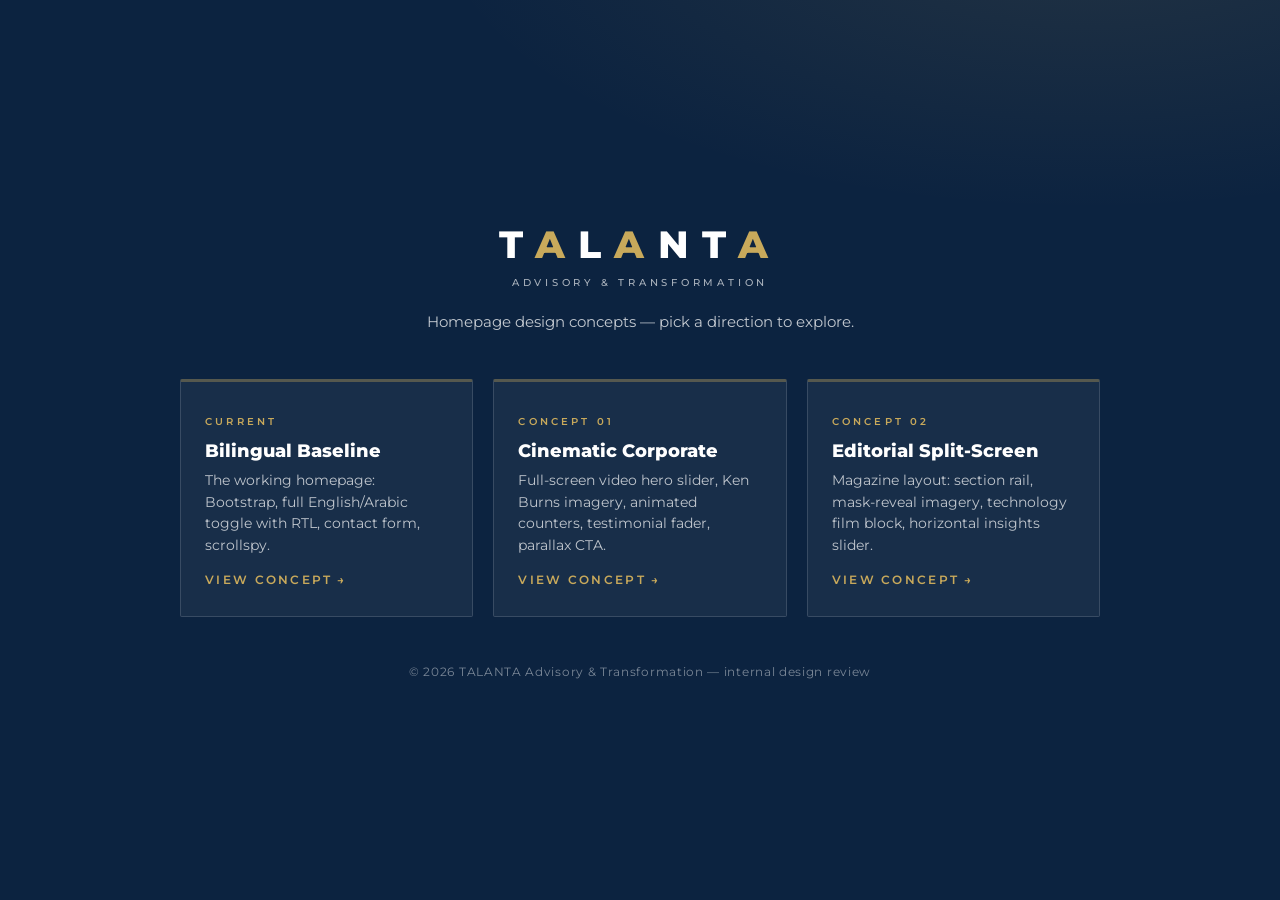
==== index.html @ 1a3facac "TALANTA homepage concepts: bilingual baseline, cinematic, editorial + landing page Co-Authored-By: C" ====
<!DOCTYPE html>
<html lang="en" dir="ltr">
<head>
<meta charset="UTF-8">
<meta name="viewport" content="width=device-width, initial-scale=1.0">
<title>TALANTA — Homepage Concepts</title>
<meta name="description" content="TALANTA Advisory & Transformation — homepage design concepts for review.">
<link rel="icon" href="favicon.svg" type="image/svg+xml">
<link rel="preconnect" href="https://fonts.googleapis.com">
<link rel="preconnect" href="https://fonts.gstatic.com" crossorigin>
<link href="https://fonts.googleapis.com/css2?family=Montserrat:wght@400;500;600;800&display=swap" rel="stylesheet">
<style>
/* self-contained switcher — no framework needed */
:root{
  --navy:#0C2340; --navy-deep:#081729; --gold:#C8A95B; --gold-dim:rgba(200,169,91,.35);
}
*{ margin:0; padding:0; box-sizing:border-box; }
body{
  min-height:100svh; display:flex; flex-direction:column; align-items:center; justify-content:center;
  gap:3rem; padding:2rem 1.25rem;
  font-family:'Montserrat',-apple-system,sans-serif;
  background:radial-gradient(1100px 500px at 85% -10%, rgba(200,169,91,.12), transparent 60%), var(--navy);
  color:#fff; -webkit-font-smoothing:antialiased;
}
:focus-visible{ outline:2px solid var(--gold); outline-offset:3px; }
header{ text-align:center; }
.brand{ font-weight:800; font-size:clamp(1.6rem,5vw,2.4rem); letter-spacing:.34em; }
.brand .a{ color:var(--gold); }
.brand-sub{ display:block; margin-top:.5rem; font-size:.62rem; font-weight:500; letter-spacing:.38em; text-transform:uppercase; color:rgba(255,255,255,.65); }
.lede{ margin-top:1.5rem; font-size:.95rem; color:rgba(255,255,255,.75); max-width:44ch; }
.concepts{ display:grid; grid-template-columns:repeat(auto-fit, minmax(240px, 1fr)); gap:1.25rem; width:min(920px,100%); }
.concept{
  display:block; padding:1.75rem 1.5rem; text-decoration:none; color:#fff;
  background:rgba(255,255,255,.05); border:1px solid rgba(255,255,255,.14); border-top:3px solid var(--gold-dim);
  border-radius:2px; transition:border-color .25s ease, background .25s ease;
}
.concept:hover{ border-color:var(--gold); background:rgba(255,255,255,.08); }
.concept .num{ font-size:.62rem; font-weight:600; letter-spacing:.32em; text-transform:uppercase; color:var(--gold); }
.concept h2{ font-size:1.15rem; font-weight:800; margin:.6rem 0 .5rem; }
.concept p{ font-size:.85rem; line-height:1.6; color:rgba(255,255,255,.72); }
.concept .go{ display:inline-block; margin-top:1rem; font-size:.72rem; font-weight:600; letter-spacing:.2em; text-transform:uppercase; color:var(--gold); }
.concept .go::after{ content:"→"; margin-left:.4em; display:inline-block; transition:transform .3s; }
.concept:hover .go::after{ transform:translateX(5px); }
footer{ font-size:.72rem; color:rgba(255,255,255,.45); letter-spacing:.06em; text-align:center; }
</style>
</head>
<body>

<header>
  <div class="brand">T<span class="a">A</span>L<span class="a">A</span>NT<span class="a">A</span></div>
  <span class="brand-sub">Advisory &amp; Transformation</span>
  <p class="lede">Homepage design concepts — pick a direction to explore.</p>
</header>

<nav class="concepts" aria-label="Concepts">
  <a class="concept" href="talanta-homepage-bootstrap.html">
    <span class="num">Current</span>
    <h2>Bilingual Baseline</h2>
    <p>The working homepage: Bootstrap, full English/Arabic toggle with RTL, contact form, scrollspy.</p>
    <span class="go">View concept</span>
  </a>
  <a class="concept" href="talanta-cinematic.html">
    <span class="num">Concept 01</span>
    <h2>Cinematic Corporate</h2>
    <p>Full-screen video hero slider, Ken Burns imagery, animated counters, testimonial fader, parallax CTA.</p>
    <span class="go">View concept</span>
  </a>
  <a class="concept" href="talanta-editorial.html">
    <span class="num">Concept 02</span>
    <h2>Editorial Split-Screen</h2>
    <p>Magazine layout: section rail, mask-reveal imagery, technology film block, horizontal insights slider.</p>
    <span class="go">View concept</span>
  </a>
</nav>

<footer>&copy; 2026 TALANTA Advisory &amp; Transformation &mdash; internal design review</footer>

</body>
</html>
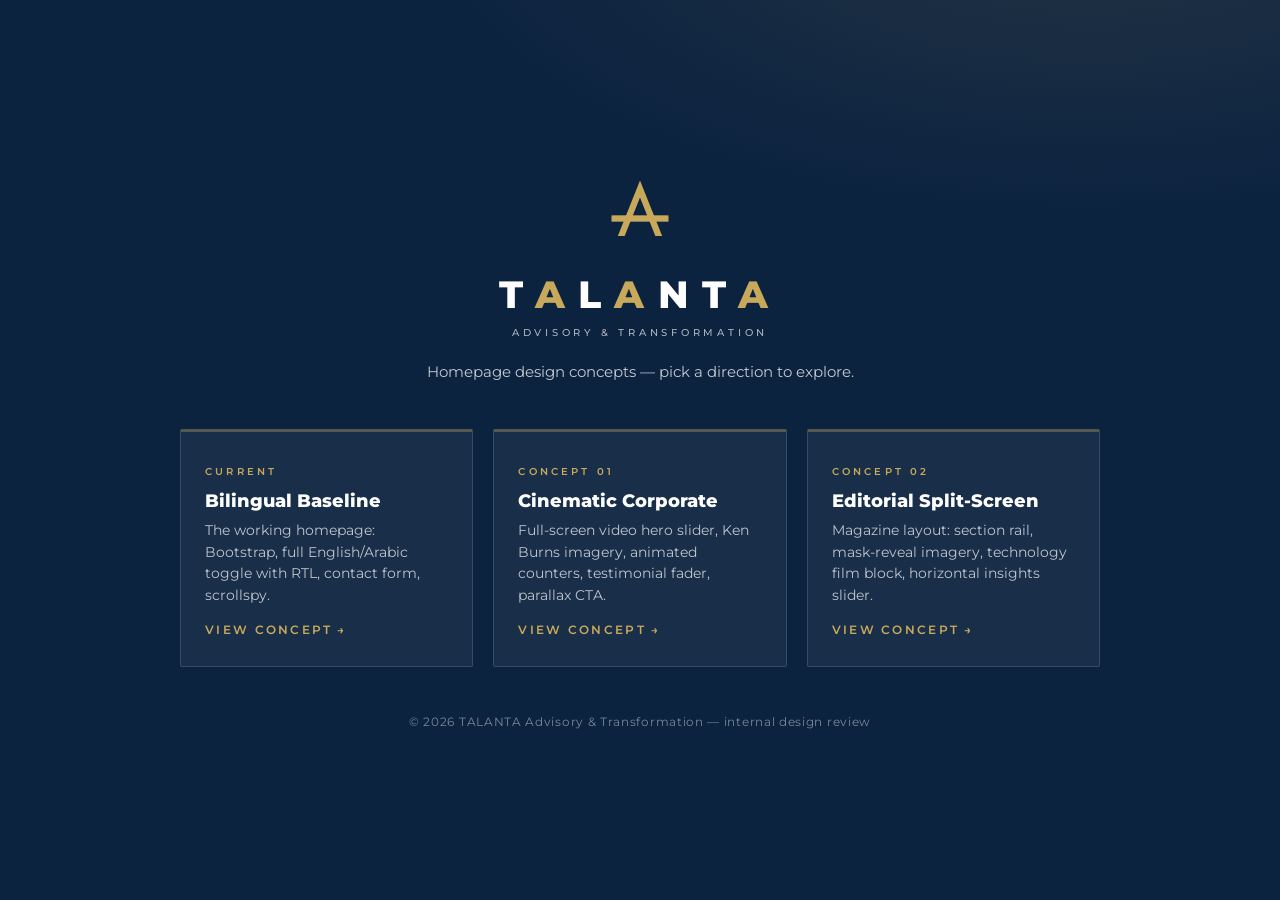
==== commit a6ecd2d4: "Add Balance A logo system: mark, lockups, favicon, page integration - assets/logo/: mark (gold/two-t" ====
--- a/index.html
+++ b/index.html
@@ -47,6 +47,7 @@
 <body>
 
 <header>
+  <img src="assets/logo/talanta-mark.svg" alt="" width="76" height="76" style="display:block;margin:0 auto 1.5rem">
   <div class="brand">T<span class="a">A</span>L<span class="a">A</span>NT<span class="a">A</span></div>
   <span class="brand-sub">Advisory &amp; Transformation</span>
   <p class="lede">Homepage design concepts — pick a direction to explore.</p>
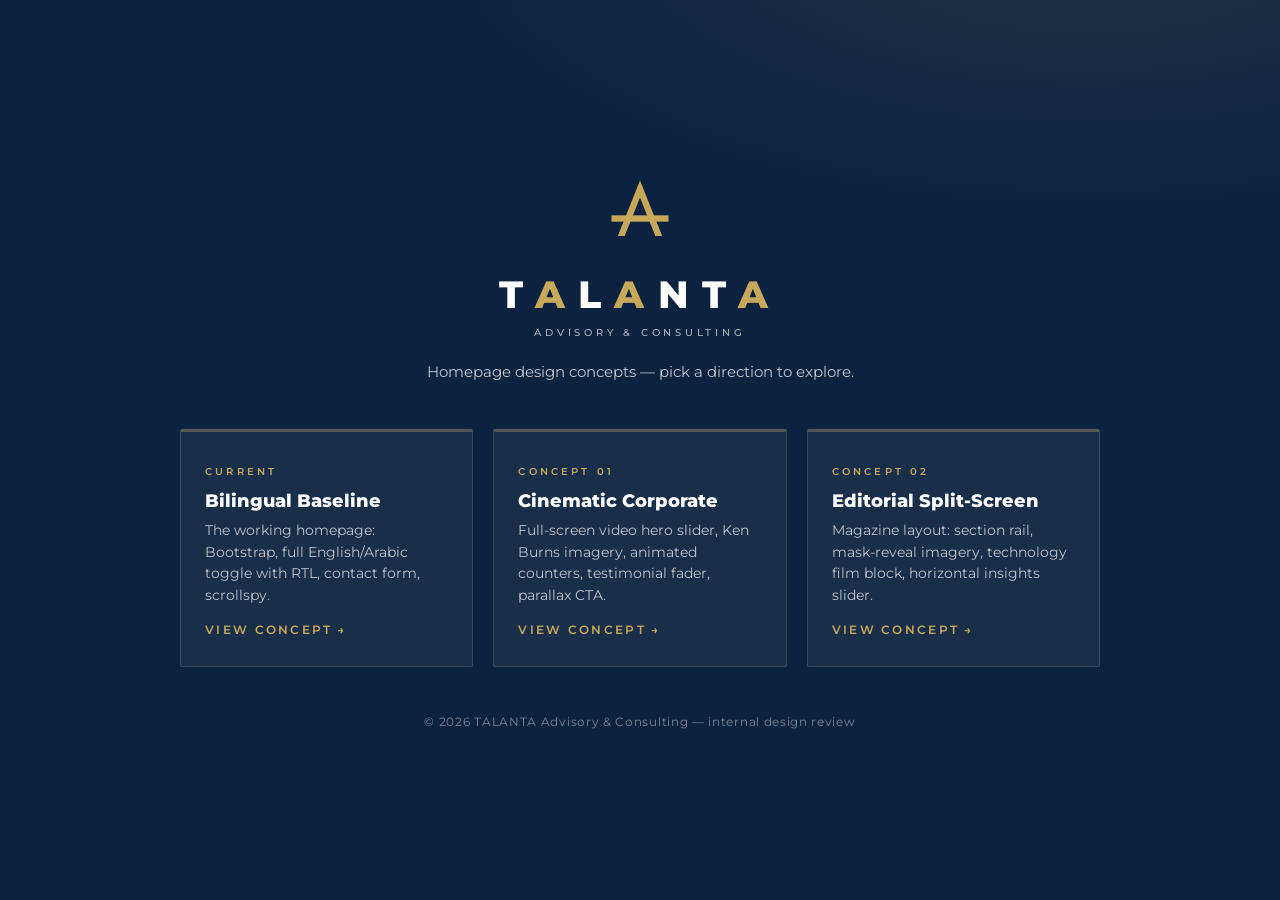
==== commit 5beeef3a: "Rebrand descriptor to 'Advisory & Consulting'; bespoke service illustrations - All 55 descriptor occ" ====
--- a/index.html
+++ b/index.html
@@ -4,7 +4,7 @@
 <meta charset="UTF-8">
 <meta name="viewport" content="width=device-width, initial-scale=1.0">
 <title>TALANTA — Homepage Concepts</title>
-<meta name="description" content="TALANTA Advisory & Transformation — homepage design concepts for review.">
+<meta name="description" content="TALANTA Advisory & Consulting — homepage design concepts for review.">
 <link rel="icon" href="favicon.svg" type="image/svg+xml">
 <link rel="preconnect" href="https://fonts.googleapis.com">
 <link rel="preconnect" href="https://fonts.gstatic.com" crossorigin>
@@ -49,7 +49,7 @@
 <header>
   <img src="assets/logo/talanta-mark.svg" alt="" width="76" height="76" style="display:block;margin:0 auto 1.5rem">
   <div class="brand">T<span class="a">A</span>L<span class="a">A</span>NT<span class="a">A</span></div>
-  <span class="brand-sub">Advisory &amp; Transformation</span>
+  <span class="brand-sub">Advisory &amp; Consulting</span>
   <p class="lede">Homepage design concepts — pick a direction to explore.</p>
 </header>
 
@@ -60,7 +60,7 @@
     <p>The working homepage: Bootstrap, full English/Arabic toggle with RTL, contact form, scrollspy.</p>
     <span class="go">View concept</span>
   </a>
-  <a class="concept" href="talanta-cinematic.html">
+  <a class="concept" href="talanta-homepage.html">
     <span class="num">Concept 01</span>
     <h2>Cinematic Corporate</h2>
     <p>Full-screen video hero slider, Ken Burns imagery, animated counters, testimonial fader, parallax CTA.</p>
@@ -74,7 +74,7 @@
   </a>
 </nav>
 
-<footer>&copy; 2026 TALANTA Advisory &amp; Transformation &mdash; internal design review</footer>
+<footer>&copy; 2026 TALANTA Advisory &amp; Consulting &mdash; internal design review</footer>
 
 </body>
 </html>
